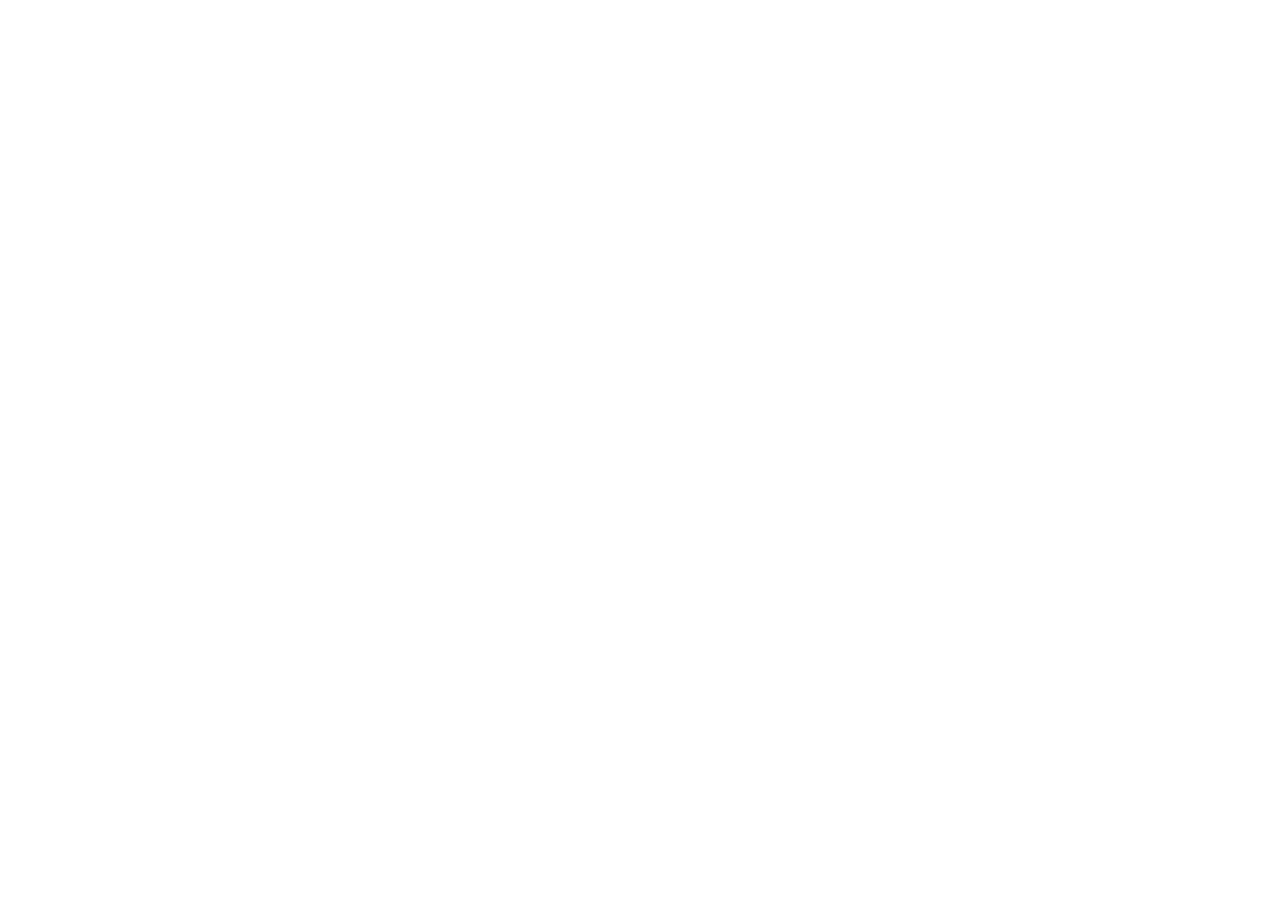
==== weather.html @ 2002d0bf "Set all links for CSS and JS" ====
<!DOCTYPE html>
<html lang="en">

<head>
  <meta charset="UTF-8" />
  <meta name="viewport" content="width=device-width, initial-scale=1" />
  <meta name="description" content="View real-time weather..." />
  <title>Weather Checker</title>

  <!-- Preconnect (keep minimal) -->
  <link rel="preconnect" href="https://api.openweathermap.org">

  <!-- Bootstrap CSS for layout and responsive design -->
  <link href="https://cdn.jsdelivr.net/npm/bootstrap@5.3.3/dist/css/bootstrap.min.css" rel="stylesheet" />

  <link rel="preconnect" href="https://cdnjs.cloudflare.com">

  <!-- Font Awesome for icons (player, obstacle, buttons) -->
  <link href="https://cdnjs.cloudflare.com/ajax/libs/font-awesome/6.5.0/css/all.min.css" rel="stylesheet" />

  <!-- Custom CSS for game styling -->
  <link rel="stylesheet" href="assets/css/style-weather.css" />
</head>

<body>

  <!-- Bootstrap JavaScript bundle (needed for navbar toggle) -->
  <script src="https://cdn.jsdelivr.net/npm/bootstrap@5.3.8/dist/js/bootstrap.bundle.min.js" defer></script>
  <!-- defer allows HTML to render first -->

  <!-- Custom script handling:
       - Weather API calls
       - Updating UI dynamically
       - Theme toggle functionality -->
  <script src="assets/js/script.js" defer></script>
  
</body>
</html>
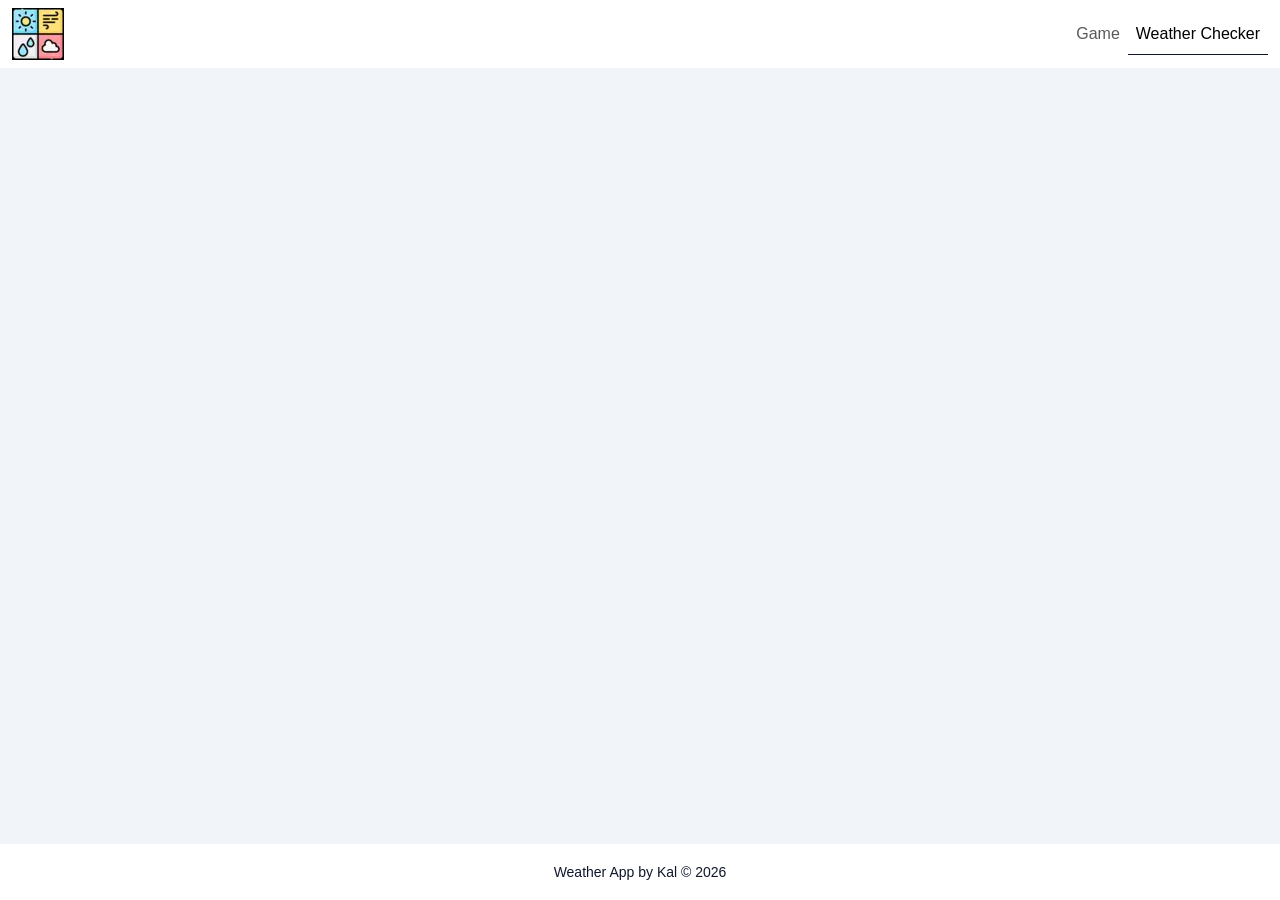
==== commit cc604c4d: "Add footer, navbar with some styles" ====
--- a/weather.html
+++ b/weather.html
@@ -24,6 +24,51 @@
 
 <body>
 
+  <!-- =========================
+       HEADER / NAVIGATION BAR
+       Contains logo and page links
+       ========================= -->
+  <header>
+    <nav class="navbar navbar-expand-lg" aria-label="Main navigation">
+      <div class="container-fluid">
+
+        <!-- Logo image representing the weather app -->
+        <img src="assets/images/logo-weather-2.webp" alt="Weather app logo" width="52" />
+
+        <!-- Button for toggling navbar on mobile devices -->
+        <button class="navbar-toggler" type="button" data-bs-toggle="collapse" data-bs-target="#navbarNav"
+          aria-controls="navbarNav" aria-expanded="false" aria-label="Toggle navigation">
+          <span class="navbar-toggler-icon"></span>
+        </button>
+
+        <!-- Navigation links (collapsible on smaller screens) -->
+        <div class="collapse navbar-collapse justify-content-end" id="navbarNav">
+          <ul class="navbar-nav">
+
+            <!-- Link to the game page -->
+            <li class="nav-item">
+              <a class="nav-link" href="index.html">Game</a>
+            </li>
+
+            <!-- Link to current page (active state) -->
+            <li class="nav-item">
+              <a class="nav-link active" href="weather.html" aria-current="page">Weather Checker</a>
+            </li>
+          </ul>
+        </div>
+
+      </div>
+    </nav>
+  </header>
+
+  <!-- FOOTER -->
+  <footer class="footer text-center py-3 mt-auto">
+
+    <!-- Simple copyright notice -->
+    <small>Weather App by Kal © 2026</small>
+
+  </footer>
+
   <!-- Bootstrap JavaScript bundle (needed for navbar toggle) -->
   <script src="https://cdn.jsdelivr.net/npm/bootstrap@5.3.8/dist/js/bootstrap.bundle.min.js" defer></script>
   <!-- defer allows HTML to render first -->
@@ -33,6 +78,7 @@
        - Updating UI dynamically
        - Theme toggle functionality -->
   <script src="assets/js/script.js" defer></script>
-  
+
 </body>
+
 </html>
--- a/assets/css/style-weather.css
+++ b/assets/css/style-weather.css
@@ -0,0 +1,81 @@
+﻿/* =========================
+   GLOBAL THEME VARIABLES
+   Define reusable colours for the whole page
+   ========================= */
+:root {
+  --bg: #f1f5f9;        /* Background colour (light mode) */
+  --surface: #ffffff;   /* Cards / surfaces (boxes) */
+  --text: #0f172a;      /* Default text colour */
+  --accent: #2563eb;    /* Accent colour (buttons/highlights) */
+  --toggle: #302e2e;    /* Toggle color */
+}
+
+/* Dark mode overrides (same variables, different values) */
+.dark-mode {
+  --bg: #0f172a;
+  --surface: #313f57;
+  --text: #e5e7eb;
+  --accent: #38bdf8;
+  --toggle: #b8b9bb;
+}
+
+/* =========================
+   BODY LAYOUT
+   ========================= */
+body {
+  margin: 0;                  /* Removes default browser spacing */
+  min-height: 100vh;          /* Makes page fill full screen */
+  display: flex;
+  flex-direction: column;     /* Stack elements vertically */
+  font-family: Arial, sans-serif;
+  color: var(--text);         /* Uses theme text colour */
+  background: var(--bg);      /* Uses theme background */
+}
+
+/* Active navigation link underline */
+.active {
+  border-bottom: 1px solid var(--text);
+}
+
+/* =========================
+   WEATHER PAGE BACKGROUND
+   ========================= */
+.weather-page {
+  background: url("../images/weather-background.webp") center/cover no-repeat;
+  position: relative; /* Needed for overlay positioning */
+}
+
+/* Dark overlay on top of background image */
+.weather-page::before {
+  content: "";               /* Required for pseudo-element */
+  position: absolute;
+  inset: 0;                  /* Covers entire container */
+  background: rgba(0, 0, 0, 0.35); /* Dark transparent overlay */
+}
+
+/* Ensures content sits above overlay */
+header,
+main,
+footer {
+  position: relative;
+  z-index: 1;
+}
+
+/* Navbar background color */
+.navbar {
+  background: var(--surface) !important;
+}
+
+/* =========================
+   FOOTER
+   ========================= */
+footer {
+  background: #ffffff;
+  color: var(--text);
+}
+
+/* Dark mode footer */
+body.dark-mode footer {
+  background: #313f57;
+  color: var(--text);
+}
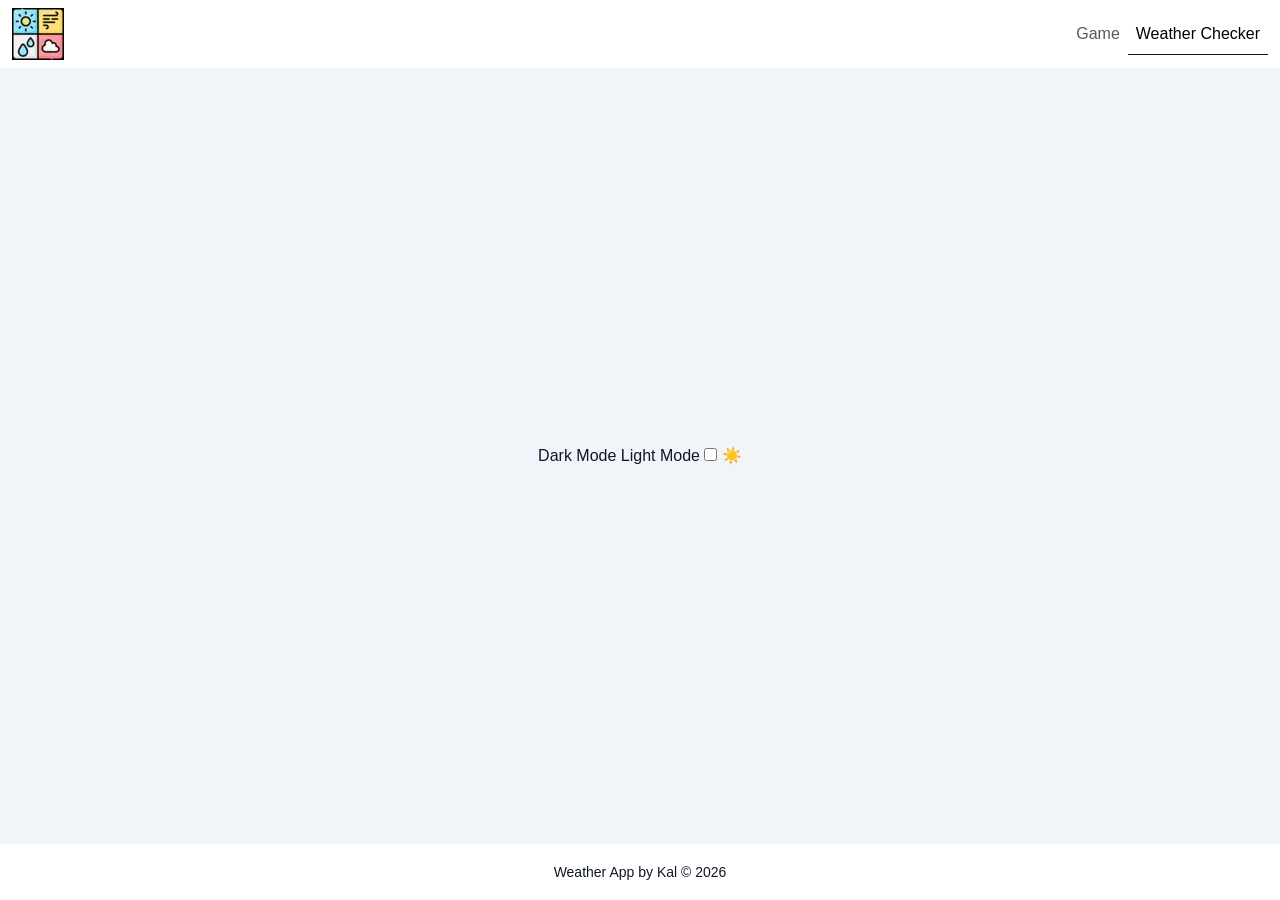
==== commit 4f730e56: "Add dark mode toggle on both pages" ====
--- a/weather.html
+++ b/weather.html
@@ -61,6 +61,45 @@
     </nav>
   </header>
 
+  <!-- =========================
+       MAIN CONTENT AREA
+       ========================= -->
+  <main id="weather-main" role="main" class="d-flex flex-column justify-content-center align-items-center flex-fill">
+    <!--
+      Main container settings:
+      - d-flex → enables flexbox layout
+      - justify-content-center → vertically centers content
+      - align-items-center → horizontally centers content
+      - flex-fill → expands to fill available height
+    -->
+
+    <!-- =========================
+         DARK MODE TOGGLE
+         ========================= -->
+    <div class="dark-toggle-bar" aria-label="Theme switcher">
+      <div class="dark-toggle">
+
+        <!-- Text labels that change based on theme -->
+        <span class="toggle-label">
+          <span class="toggle-light">Dark Mode</span>
+          <span class="toggle-dark">Light Mode</span>
+        </span>
+
+        <!-- Toggle switch (checkbox used for switching theme) -->
+        <label class="dark-switch">
+          <input type="checkbox" id="themeToggle" aria-label="Toggle dark mode" />
+
+          <!-- Visual slider for switch -->
+          <span class="dark-slider" aria-hidden="true"></span>
+        </label>
+
+        <!-- Icon that changes depending on theme -->
+        <span id="themeIcon" class="dark-icon" aria-hidden="true">☀️</span>
+      </div>
+    </div>
+
+  </main>
+
   <!-- FOOTER -->
   <footer class="footer text-center py-3 mt-auto">
 
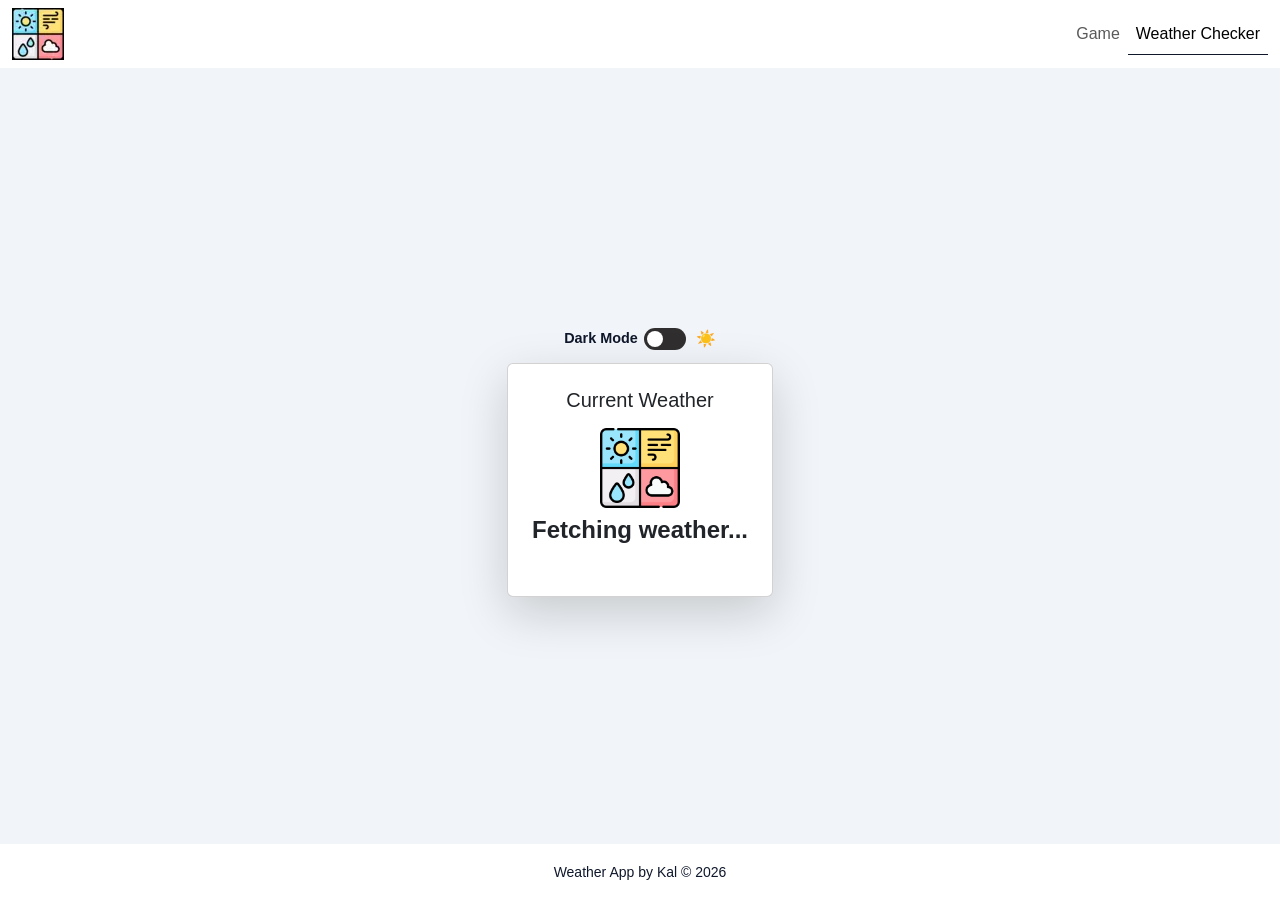
==== commit cf8d1d8a: "Add weather card to display weather API data" ====
--- a/weather.html
+++ b/weather.html
@@ -98,6 +98,36 @@
       </div>
     </div>
 
+    <!-- WEATHER CARD Displays live weather data -->
+    <section class="card p-4 shadow-lg text-center weather-card" aria-labelledby="weather-title">
+
+      <!-- Section title -->
+      <h2 id="weather-title" class="h5 mb-3">Current Weather</h2>
+
+      <!-- Weather icon (loaded dynamically via JavaScript) -->
+      <img id="icon" src="assets/images/logo-weather.webp" alt="Weather icon" class="mx-auto mb-2" width="80"
+        height="80" fetchpriority="high" />
+
+
+      <!-- City name (updated dynamically) -->
+      <div id="city" class="h4 fw-semibold" aria-live="polite">
+        Fetching weather...
+      </div>
+
+      <!-- Temperature display -->
+      <div id="temp" class="display-6 fw-bold my-2" aria-live="polite">
+      </div>
+
+      <!-- Weather description (e.g., cloudy, sunny) -->
+      <p id="desc" class="mb-1" aria-live="polite">
+      </p>
+
+      <!-- Extra details (humidity, wind speed, etc.) -->
+      <div id="extra" class="small" aria-live="polite">
+      </div>
+
+    </section>
+
   </main>
 
   <!-- FOOTER -->
--- a/assets/css/style-weather.css
+++ b/assets/css/style-weather.css
@@ -66,16 +66,112 @@
   background: var(--surface) !important;
 }
 
+/* Dark mode footer */
+body.dark-mode footer {
+  background: #313f57;
+  color: var(--text);
+}
+
+/* =========================
+   WEATHER PAGE BACKGROUND
+   ========================= */
+.weather-page {
+  background: url("../images/weather-background.webp") center/cover no-repeat;
+  position: relative; /* Needed for overlay positioning */
+}
+
+/* =========================
+   DARK MODE TOGGLE
+   ========================= */
+.dark-toggle-bar {
+  width: 100%;
+  padding: 12px 20px;
+  display: flex;
+  justify-content: center;
+  box-sizing: border-box;
+}
+
+/* Toggle container */
+.dark-toggle {
+  display: flex;
+  align-items: center;
+  gap: 6px;
+}
+
+/* Label text (Dark/Light) */
+.toggle-label {
+  font-size: 0.9rem;
+  font-weight: 700;
+}
+
+/* Default label states */
+.toggle-light {
+  display: inline;
+}
+
+.toggle-dark {
+  display: none;
+}
+
+/* Swap labels when dark mode is enabled */
+body.dark-mode .toggle-light {
+  display: none;
+}
+
+body.dark-mode .toggle-dark {
+  display: inline;
+}
+
+/* Toggle switch container */
+.dark-switch {
+  position: relative;
+  width: 42px;
+  height: 22px;
+}
+
+/* Hidden checkbox input */
+.dark-switch input {
+  opacity: 0;
+  width: 0;
+  height: 0;
+}
+
+/* Toggle background (slider) */
+.dark-slider {
+  position: absolute;
+  inset: 0;
+  background: var(--toggle);
+  border-radius: 999px;
+  cursor: pointer;
+}
+
+/* Slider circle */
+.dark-slider::before {
+  content: "";  /* Required pseudo-element */
+  position: absolute;
+  width: 16px;
+  height: 16px;
+  top: 3px;
+  left: 3px;
+  background: white;
+  border-radius: 50%;
+  transition: transform 0.3s ease; /* Smooth animation */
+}
+
+/* Move slider when toggled */
+.dark-switch input:checked + .dark-slider::before {
+  transform: translateX(20px);
+}
+
+/* Icon next to toggle */
+.dark-icon {
+  margin-left: 4px;
+}
+
 /* =========================
    FOOTER
    ========================= */
 footer {
   background: #ffffff;
   color: var(--text);
-}
-
-/* Dark mode footer */
-body.dark-mode footer {
-  background: #313f57;
-  color: var(--text);
-}
+}
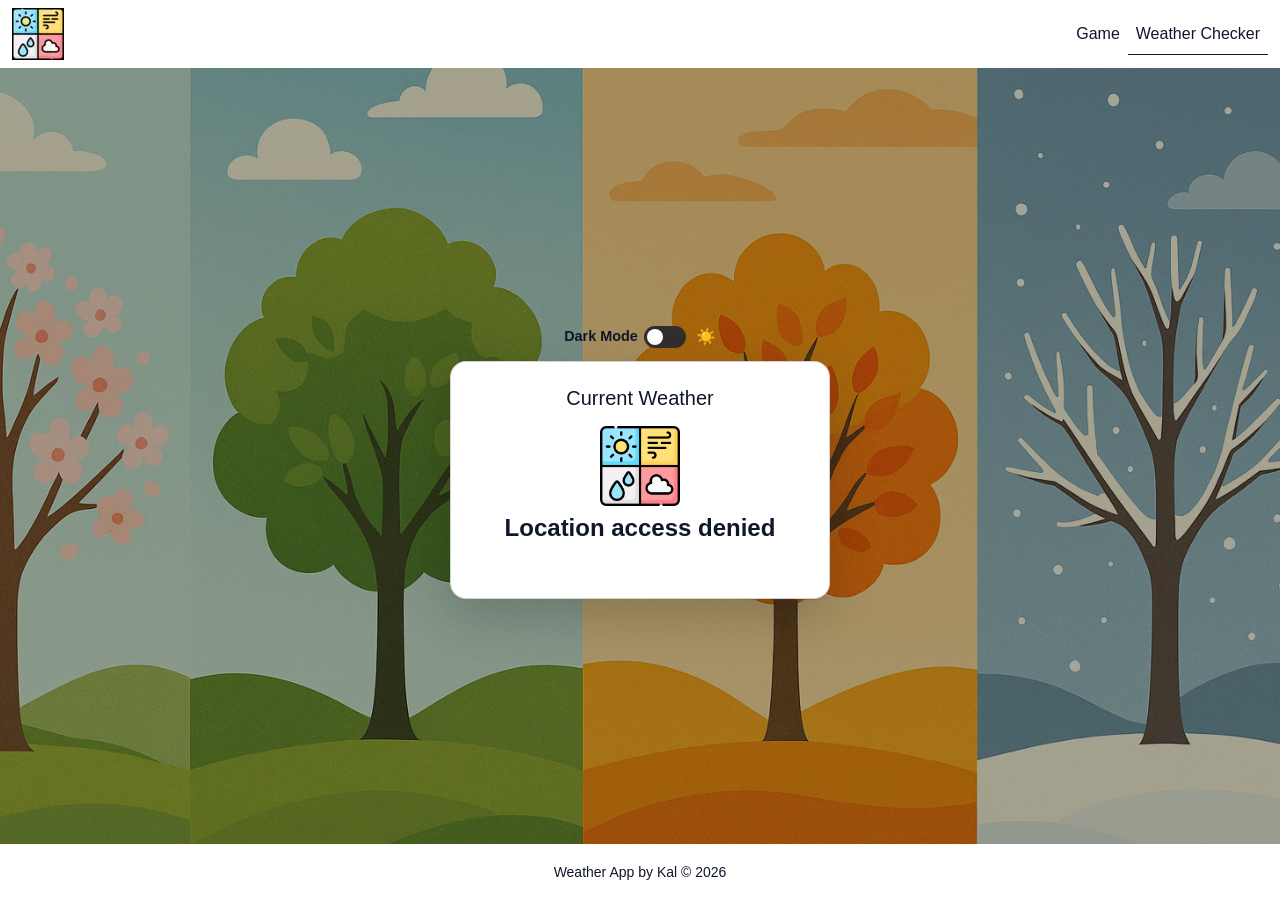
==== commit 3e5cc9af: "Fixed body" ====
--- a/weather.html
+++ b/weather.html
@@ -22,12 +22,9 @@
   <link rel="stylesheet" href="assets/css/style-weather.css" />
 </head>
 
-<body>
+<body class="weather-page">
 
-  <!-- =========================
-       HEADER / NAVIGATION BAR
-       Contains logo and page links
-       ========================= -->
+  <!-- HEADER / NAVIGATION BAR -->
   <header>
     <nav class="navbar navbar-expand-lg" aria-label="Main navigation">
       <div class="container-fluid">
@@ -65,17 +62,8 @@
        MAIN CONTENT AREA
        ========================= -->
   <main id="weather-main" role="main" class="d-flex flex-column justify-content-center align-items-center flex-fill">
-    <!--
-      Main container settings:
-      - d-flex → enables flexbox layout
-      - justify-content-center → vertically centers content
-      - align-items-center → horizontally centers content
-      - flex-fill → expands to fill available height
-    -->
 
-    <!-- =========================
-         DARK MODE TOGGLE
-         ========================= -->
+    <!-- DARK MODE TOGGLE -->
     <div class="dark-toggle-bar" aria-label="Theme switcher">
       <div class="dark-toggle">
 
@@ -138,6 +126,8 @@
 
   </footer>
 
+  <!--  SCRIPTS -->
+
   <!-- Bootstrap JavaScript bundle (needed for navbar toggle) -->
   <script src="https://cdn.jsdelivr.net/npm/bootstrap@5.3.8/dist/js/bootstrap.bundle.min.js" defer></script>
   <!-- defer allows HTML to render first -->
--- a/assets/css/style-weather.css
+++ b/assets/css/style-weather.css
@@ -1,17 +1,15 @@
 ﻿/* =========================
-   GLOBAL THEME VARIABLES
-   Define reusable colours for the whole page
+   THEME VARIABLES
    ========================= */
 :root {
-  --bg: #f1f5f9;        /* Background colour (light mode) */
-  --surface: #ffffff;   /* Cards / surfaces (boxes) */
-  --text: #0f172a;      /* Default text colour */
-  --accent: #2563eb;    /* Accent colour (buttons/highlights) */
-  --toggle: #302e2e;    /* Toggle color */
-}
-
-/* Dark mode overrides (same variables, different values) */
-.dark-mode {
+  --bg: #f1f5f9;
+  --surface: #ffffff;
+  --text: #0f172a;
+  --accent: #2563eb;
+  --toggle: #302e2e;
+}
+
+body.dark-mode {
   --bg: #0f172a;
   --surface: #313f57;
   --text: #e5e7eb;
@@ -20,19 +18,19 @@
 }
 
 /* =========================
-   BODY LAYOUT
+   BODY / PAGE LAYOUT
    ========================= */
 body {
-  margin: 0;                  /* Removes default browser spacing */
-  min-height: 100vh;          /* Makes page fill full screen */
+  margin: 0;
+  min-height: 100vh;
   display: flex;
-  flex-direction: column;     /* Stack elements vertically */
+  flex-direction: column;
   font-family: Arial, sans-serif;
-  color: var(--text);         /* Uses theme text colour */
-  background: var(--bg);      /* Uses theme background */
-}
-
-/* Active navigation link underline */
+  color: var(--text);
+  background: var(--bg);
+}
+
+/* Active nav link */
 .active {
   border-bottom: 1px solid var(--text);
 }
@@ -42,18 +40,17 @@
    ========================= */
 .weather-page {
   background: url("../images/weather-background.webp") center/cover no-repeat;
-  position: relative; /* Needed for overlay positioning */
-}
-
-/* Dark overlay on top of background image */
+  position: relative;
+}
+
 .weather-page::before {
-  content: "";               /* Required for pseudo-element */
+  content: "";
   position: absolute;
-  inset: 0;                  /* Covers entire container */
-  background: rgba(0, 0, 0, 0.35); /* Dark transparent overlay */
-}
-
-/* Ensures content sits above overlay */
+  inset: 0;
+  background: rgba(0, 0, 0, 0.35);
+}
+
+/* Ensure content above overlay */
 header,
 main,
 footer {
@@ -61,23 +58,40 @@
   z-index: 1;
 }
 
-/* Navbar background color */
+/* =========================
+   HEADER / NAVBAR
+   ========================= */
 .navbar {
-  background: var(--surface) !important;
-}
-
-/* Dark mode footer */
-body.dark-mode footer {
-  background: #313f57;
-  color: var(--text);
-}
-
-/* =========================
-   WEATHER PAGE BACKGROUND
-   ========================= */
-.weather-page {
-  background: url("../images/weather-background.webp") center/cover no-repeat;
-  position: relative; /* Needed for overlay positioning */
+  background: var(--surface);
+  color: var(--text);
+}
+
+.navbar a,
+.navbar .nav-link {
+  color: var(--text) !important;
+}
+
+/* Dark mode navbar fixes */
+body.dark-mode .navbar-toggler {
+  border-color: rgba(255, 255, 255, 0.6);
+}
+
+body.dark-mode .navbar-toggler-icon {
+  filter: invert(1) brightness(2);
+}
+
+/* Optional glow logo */
+body.dark-mode header img {
+  filter: drop-shadow(0 0 6px white)
+          drop-shadow(0 0 2px white);
+}
+
+/* =========================
+   MAIN CONTENT
+   ========================= */
+#weather-main {
+  flex: 1;
+  padding: 1rem;
 }
 
 /* =========================
@@ -88,32 +102,23 @@
   padding: 12px 20px;
   display: flex;
   justify-content: center;
-  box-sizing: border-box;
-}
-
-/* Toggle container */
+}
+
 .dark-toggle {
   display: flex;
   align-items: center;
   gap: 6px;
 }
 
-/* Label text (Dark/Light) */
 .toggle-label {
   font-size: 0.9rem;
   font-weight: 700;
 }
 
-/* Default label states */
-.toggle-light {
-  display: inline;
-}
-
 .toggle-dark {
   display: none;
 }
 
-/* Swap labels when dark mode is enabled */
 body.dark-mode .toggle-light {
   display: none;
 }
@@ -122,21 +127,19 @@
   display: inline;
 }
 
-/* Toggle switch container */
+/* Switch */
 .dark-switch {
   position: relative;
   width: 42px;
   height: 22px;
 }
 
-/* Hidden checkbox input */
 .dark-switch input {
   opacity: 0;
   width: 0;
   height: 0;
 }
 
-/* Toggle background (slider) */
 .dark-slider {
   position: absolute;
   inset: 0;
@@ -145,33 +148,69 @@
   cursor: pointer;
 }
 
-/* Slider circle */
 .dark-slider::before {
-  content: "";  /* Required pseudo-element */
+  content: "";
   position: absolute;
   width: 16px;
   height: 16px;
   top: 3px;
   left: 3px;
-  background: white;
+  background: #fff;
   border-radius: 50%;
-  transition: transform 0.3s ease; /* Smooth animation */
-}
-
-/* Move slider when toggled */
+  transition: transform 0.3s ease;
+}
+
 .dark-switch input:checked + .dark-slider::before {
   transform: translateX(20px);
 }
 
-/* Icon next to toggle */
 .dark-icon {
   margin-left: 4px;
 }
 
 /* =========================
+   WEATHER CARD
+   ========================= */
+.weather-card {
+  width: 380px;
+  max-width: 100%;
+  border-radius: 16px;
+  background: var(--surface);
+  backdrop-filter: blur(8px);
+}
+
+.weather-card,
+.weather-card * {
+  color: var(--text);
+}
+
+.weather-card img {
+  width: 80px;
+  height: 80px;
+}
+
+#temp,
+#desc {
+  margin: 0.25rem 0;
+}
+
+#desc {
+  text-transform: capitalize;
+}
+
+/* =========================
    FOOTER
    ========================= */
-footer {
-  background: #ffffff;
-  color: var(--text);
+.footer {
+  background: var(--surface);
+  color: var(--text);
+}
+
+/* =========================
+   RESPONSIVE
+   ========================= */
+@media (max-width: 480px) {
+  .weather-card {
+    width: 100%;
+  }
 }
